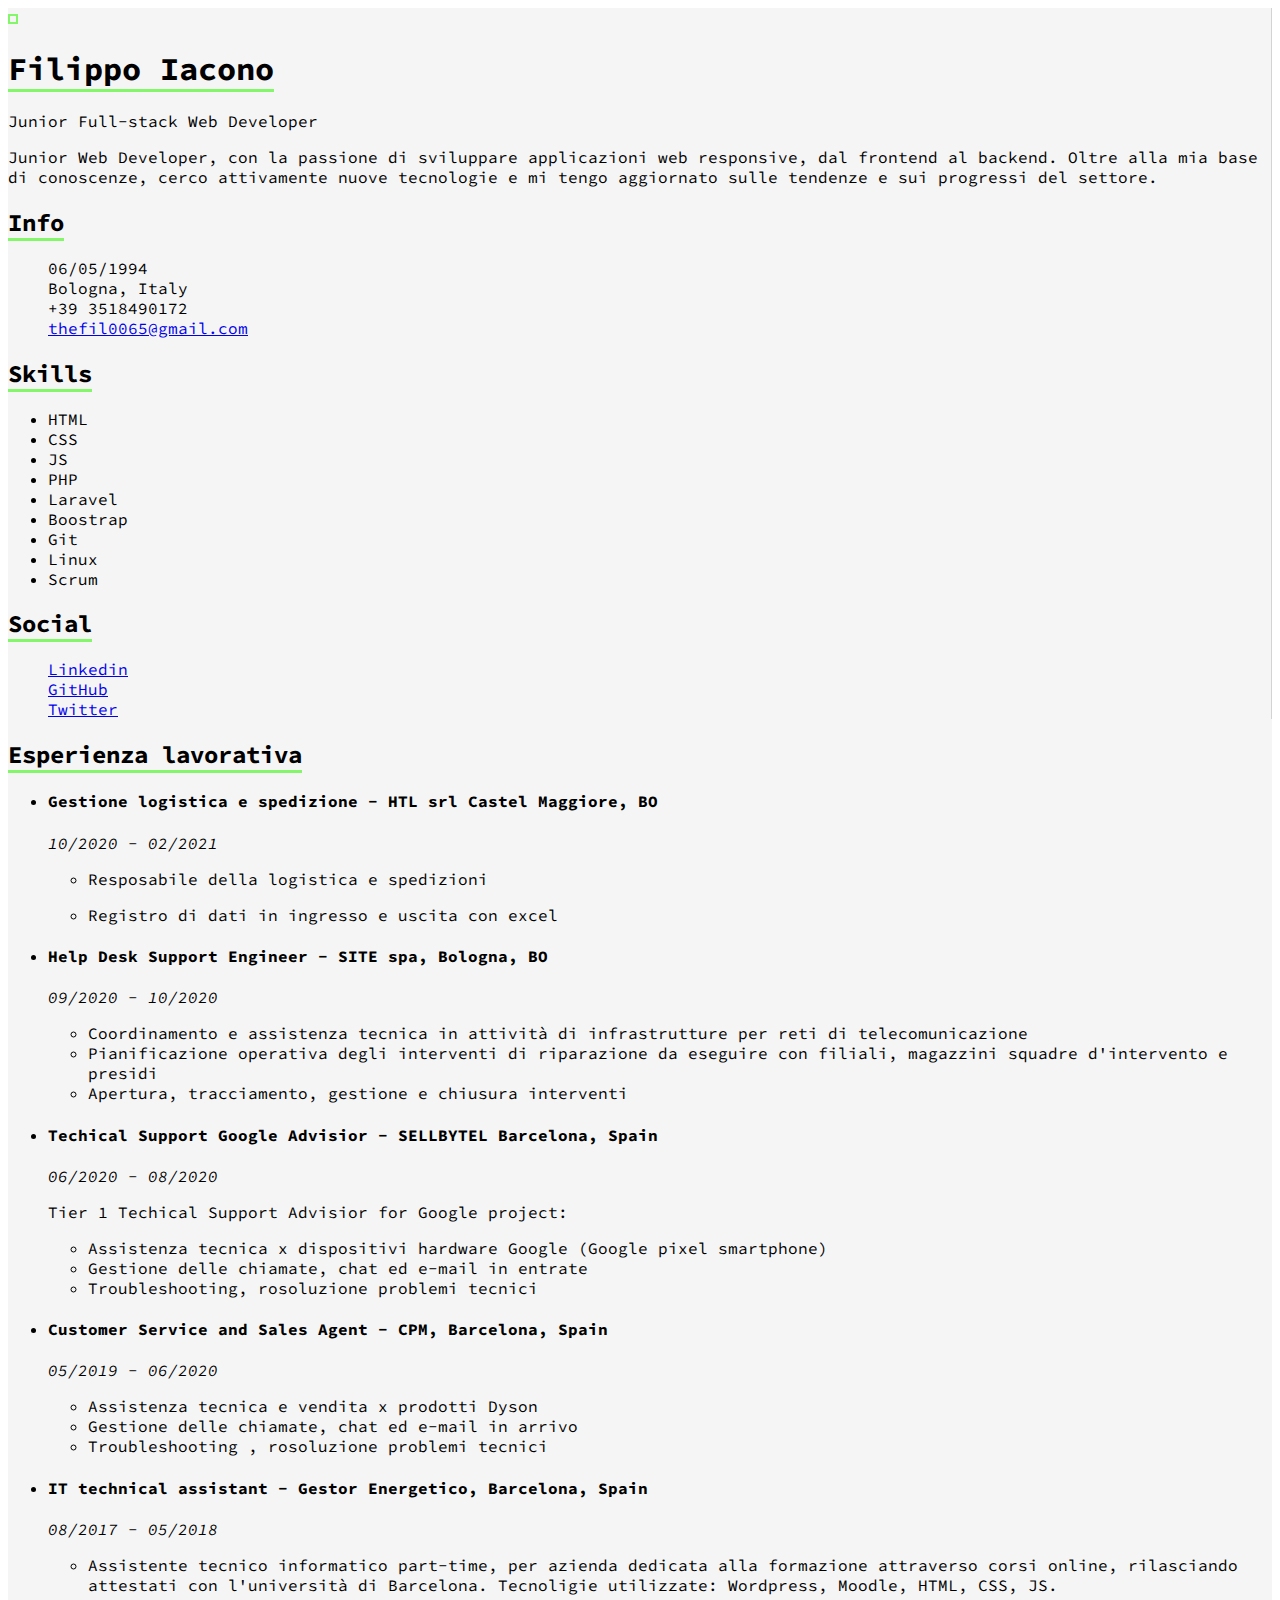
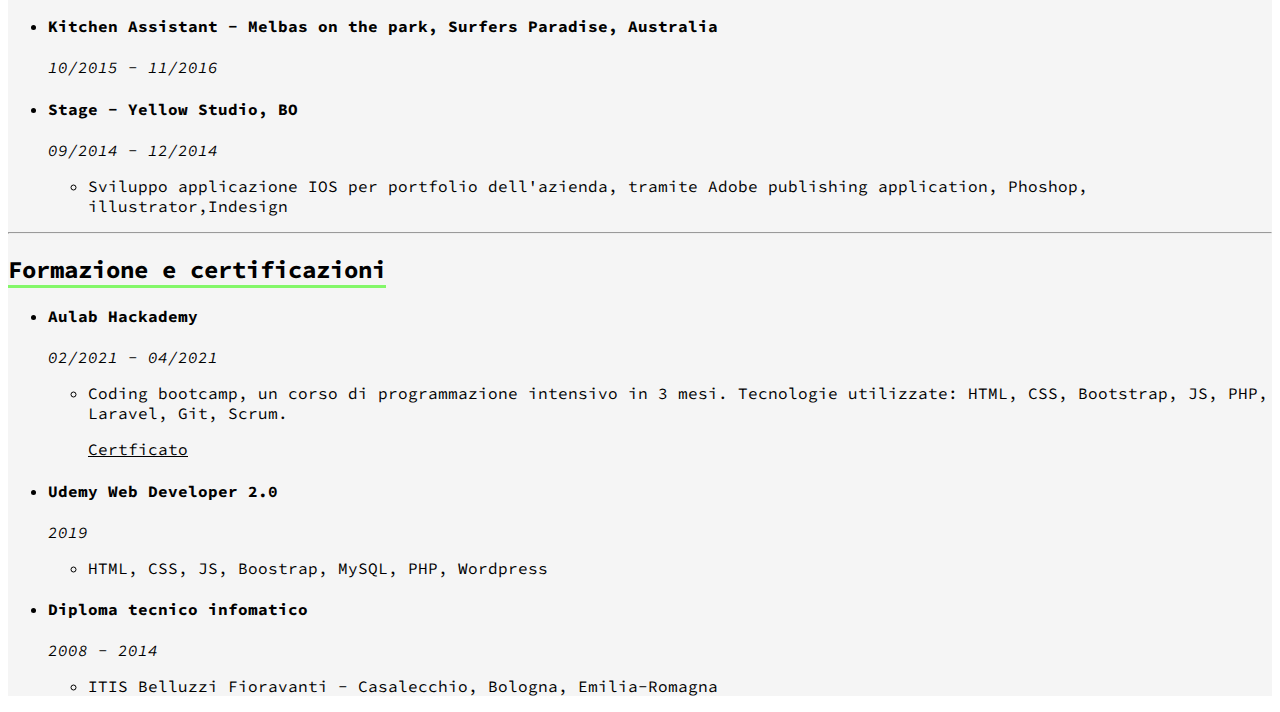
==== cv.html @ ab1365c4 "portfolio" ====
<!doctype html>
<html lang="en">
<head>
    <!-- Required meta tags -->
    <meta charset="utf-8">
    <meta name="viewport" content="width=device-width, initial-scale=1">
    
    <!-- Bootstrap CSS -->
    <link href="https://cdn.jsdelivr.net/npm/bootstrap@5.0.0-beta3/dist/css/bootstrap.min.css" rel="stylesheet" integrity="sha384-eOJMYsd53ii+scO/bJGFsiCZc+5NDVN2yr8+0RDqr0Ql0h+rP48ckxlpbzKgwra6" crossorigin="anonymous">
    
    <link rel="preconnect" href="https://fonts.gstatic.com">
    <link href="https://fonts.googleapis.com/css2?family=Source+Code+Pro:wght@400;500;600;700;900&display=swap" rel="stylesheet">
    
    
    <link rel="stylesheet" href="/cv-style.css">
    
    <title>Hello, world!</title>
</head>
<body>
    
    <div class="container-fluid container-md border p-3 bg-custom shadow">
        <div class="row">
            <!-- info -->
            <div class="col-12 col-md-4 border-custom p-3">
                <img src="https://picsum.photos/200" class="img-fluid d-block mx-auto border-circle-green rounded-circle shadow mb-5" alt="">
                <h1 class="mb-3"><span class="border-bottom-custom">Filippo Iacono</span></h1>
                <p class="lead">Junior Full-stack Web Developer</p>
                <p>Junior Web Developer, con la passione di sviluppare applicazioni web responsive, dal frontend al backend. Oltre alla mia base di conoscenze, cerco attivamente nuove tecnologie e mi tengo aggiornato sulle tendenze e sui progressi del settore.</p>
                <h2 class="mb-3"><span class="border-bottom-custom">Info</span></h2>
                <ul class="no-list ps-3">
                    <li><i class="fas fa-birthday-cake"></i> 06/05/1994</li>
                    <li><i class="fas fa-map-pin"></i> Bologna, Italy</li>
                    <li><i class="fas fa-mobile-alt"></i> +39 3518490172</li>
                    <li><a class="text-decoration-none text-dark" href="mailto:tua1@email.com,tua2@email.com"><i class="fas fa-at"></i> thefil0065@gmail.com</a></li>

                </ul>
                <h2 class="mb-3"><span class="border-bottom-custom">Skills</span></h2>
                <ul>
                    <li>HTML</li>
                    <li>CSS</li>
                    <li>JS</li>
                    <li>PHP</li>
                    <li>Laravel</li>
                    <li>Boostrap</li>
                    <li>Git</li>
                    <li>Linux</li>
                    <li>Scrum</li>
                </ul>
                <h2 class="mb-3"><span class="border-bottom-custom">Social</span></h2>
                <ul class="no-list ps-3">
                    <li><a class="text-decoration-none text-dark" href="https://it.linkedin.com/"><i class="fab fa-linkedin-in"></i> Linkedin</a></li>
                    <li><a class="text-decoration-none text-dark" href="https://github.com/"><i class="fab fa-github"></i> GitHub</a></li>
                    <li><a class="text-decoration-none text-dark" href="https://github.com/"><i class="fab fa-twitter"></i> Twitter</a></li>

                </ul>
            </div>
            <!-- esperienza lavorativa -->
            <div class="col-12 col-md-8 p-3">
                <h2 class="text-uppercase mb-3 fw-bold ms-2"><span class="border-bottom-custom mx-2">Esperienza lavorativa</span></h2>
                <ul>
                    <li>
                    </article>
                        <h4 class="d-inline" class="d-inline">Gestione logistica e spedizione - HTL srl Castel Maggiore, BO</h4>
                        <i >10/2020 - 02/2021</i>
                        <p></p>
                        <ul>
                            <li>
                                <p class="mb-0">Resposabile della logistica e spedizioni</p>
                            </li>
                            <li>
                                <p>Registro di dati in ingresso e uscita con excel </p>
                            </li>
                        </ul>
                    </article>
                    </li>
                    <li class="mb-3">
                        <article>
                            <h4 class="d-inline">Help Desk Support Engineer - SITE spa, Bologna, BO</h4>
                            <i>09/2020 - 10/2020</i>
                            <p></p>
                            <ul>
                                <li>
                                    Coordinamento e assistenza tecnica in attività di infrastrutture per reti di telecomunicazione
                                </li>
                                <li>
                                    Pianificazione operativa degli interventi di riparazione da eseguire con filiali, magazzini squadre d'intervento e presidi
                                </li>
                                <li>
                                    Apertura, tracciamento, gestione e chiusura interventi
                                </li>                      
                            </ul>
                        </article>
                    </li>
                    <li class="mb-3">
                        <article>
                            <h4 class="d-inline">Techical Support Google Advisior - SELLBYTEL Barcelona, Spain</h4>
                            <i>06/2020 - 08/2020</i>
                            <p class="mt-3">
                                Tier 1 Techical Support Advisior for Google project:
                            </p>
                            <ul>
                                <li>Assistenza tecnica x dispositivi hardware Google (Google pixel smartphone)</li>
                                <li>Gestione delle chiamate, chat ed e-mail in entrate </li>
                                <li>Troubleshooting, rosoluzione problemi tecnici </li>
                            </ul>
                        </article>
                    </li>
                    <li class="mb-3">
                        <article>
                            <h4 class="d-inline">Customer Service and Sales Agent - CPM, Barcelona, Spain</h4>
                            <i>05/2019 - 06/2020</i>
                            <p></p>
                            <ul>
                                <li>Assistenza tecnica e vendita x prodotti Dyson</li>
                                <li>Gestione delle chiamate, chat ed e-mail in arrivo </li>
                                <li>Troubleshooting , rosoluzione problemi tecnici </li>
                            </ul>
                        </article>   
                    </li>
                    <li class="mb-3">
                        <article>
                            <h4 class="d-inline">IT technical assistant - Gestor Energetico, Barcelona, Spain</h4>
                            <i>08/2017 - 05/2018</i>
                            <p></p>
                            <ul>
                                <li>Assistente tecnico informatico part-time, per azienda dedicata alla formazione attraverso corsi online, rilasciando attestati con l'università di Barcelona. Tecnoligie utilizzate: Wordpress, Moodle, HTML, CSS, JS.
                                   </li>
                            </ul>
                        </article>
                    </li>
                    <li class="mb-3">
                        <article>
                            <h4 class="d-inline">Kitchen Assistant - Melbas on the park, Surfers Paradise, Australia</h4>
                            <i>10/2015 - 11/2016</i>
                        </article>
                    </li>
                    <li class="mb-3">
                        <article>
                            <h4 class="d-inline"> Stage - Yellow Studio, BO</h4>
                            <i>09/2014 - 12/2014</i>
                            <p class=""></p>
                            <ul>
                                <li> Sviluppo applicazione IOS per portfolio dell'azienda, tramite Adobe publishing application, Phoshop, illustrator,Indesign</li>
                            </ul>
                            </article>
                    </li>
                </ul>
                    <hr>
                    <!-- formazione certificazione -->
                    <h2 class="text-uppercase mb-3 fw-bold ms-2"><span class="border-bottom-custom px-2">Formazione e certificazioni</span></h2>
                    <ul>
                        <li>
                            <article>
                                <h4 class="d-inline">Aulab Hackademy</h4>
                                <i>02/2021 - 04/2021</i>
                                <p></p>
                                <ul>
                                    <li>
                                        <p class="mt-3 d-inline">
                                            Coding bootcamp, un corso di programmazione intensivo in 3 mesi. Tecnologie utilizzate:  HTML, CSS, Bootstrap, JS, PHP, Laravel, Git, Scrum.
                                        </p>
                                        <a class="custom-link" href="./AulabHackademy.pdf">Certficato</a>        
                                    </li>
                                </ul>
                            </article>
                        </li>
                        <li class="mt-3">
                            <article>
                                <h4 class="d-inline">Udemy Web Developer 2.0</h4>
                                <i>2019</i>
                                <ul>
                                    <li>
                                        <p class="mt-3">HTML, CSS, JS, Boostrap, MySQL, PHP, Wordpress</p>
                                    </li>
                                </ul>
                            </article>
                        </li>
                        <li>
                            <article>
                                <h4 class="d-inline">Diploma tecnico infomatico</h4>
                                <i>2008 - 2014</i>
                                <ul>
                                    <li>
                                        <p class="mt-3">
                                            ITIS Belluzzi Fioravanti - Casalecchio, Bologna, Emilia-Romagna
                                        </p>        
                                    </li>
                                </ul>
                            </article>
                        </li>
                    </ul>
            </div>
        </div>
    </div>
    
    <script src="https://cdn.jsdelivr.net/npm/bootstrap@5.0.0-beta3/dist/js/bootstrap.bundle.min.js" integrity="sha384-JEW9xMcG8R+pH31jmWH6WWP0WintQrMb4s7ZOdauHnUtxwoG2vI5DkLtS3qm9Ekf" crossorigin="anonymous"></script>
    <script src="https://kit.fontawesome.com/7d44727eee.js" crossorigin="anonymous"></script>

                
<body>
</html>
---- cv-style.css ----
* {
    font-family: 'Source Code Pro', monospace;

}

.bg-custom {
    background-color: whitesmoke;
}

.border-custom {
    border-right: 1px solid lightgray;
}

@media screen and (max-width: 764px) {
    .border-custom {
        border: 0;
    }
}

.custom-header {
    background-color: rgb(131, 247, 105);
}
.custom-header-2 {
    color: rgb(131, 247, 105);
}
.border-bottom-custom {
    border-bottom: 3px solid #83f769;
}
 
.border-circle-green {
    border: 2px solid rgb(131, 247, 105);
    padding: 3px;
}

.no-list {
      list-style: none;
}

.custom-link {
    color: black;
}

.custom-link:hover {
    color: rgb(131, 247, 105);
}
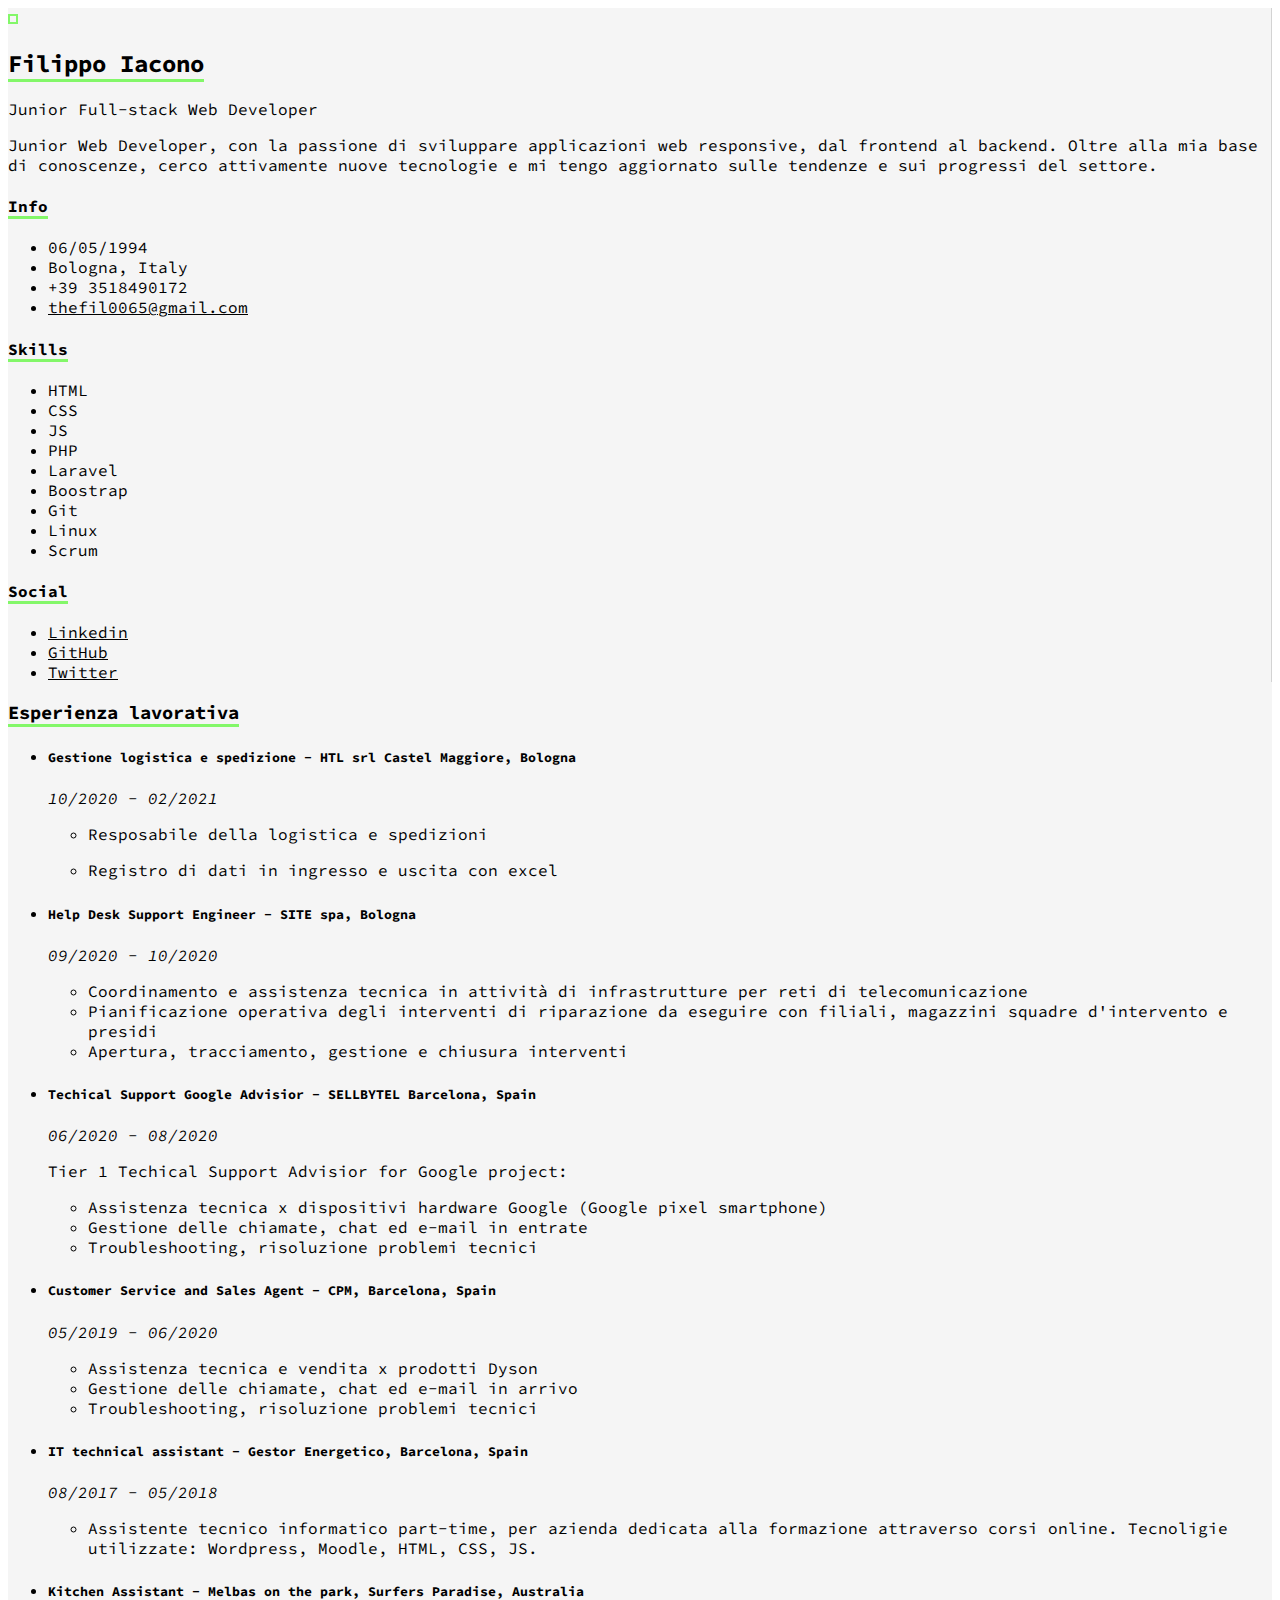
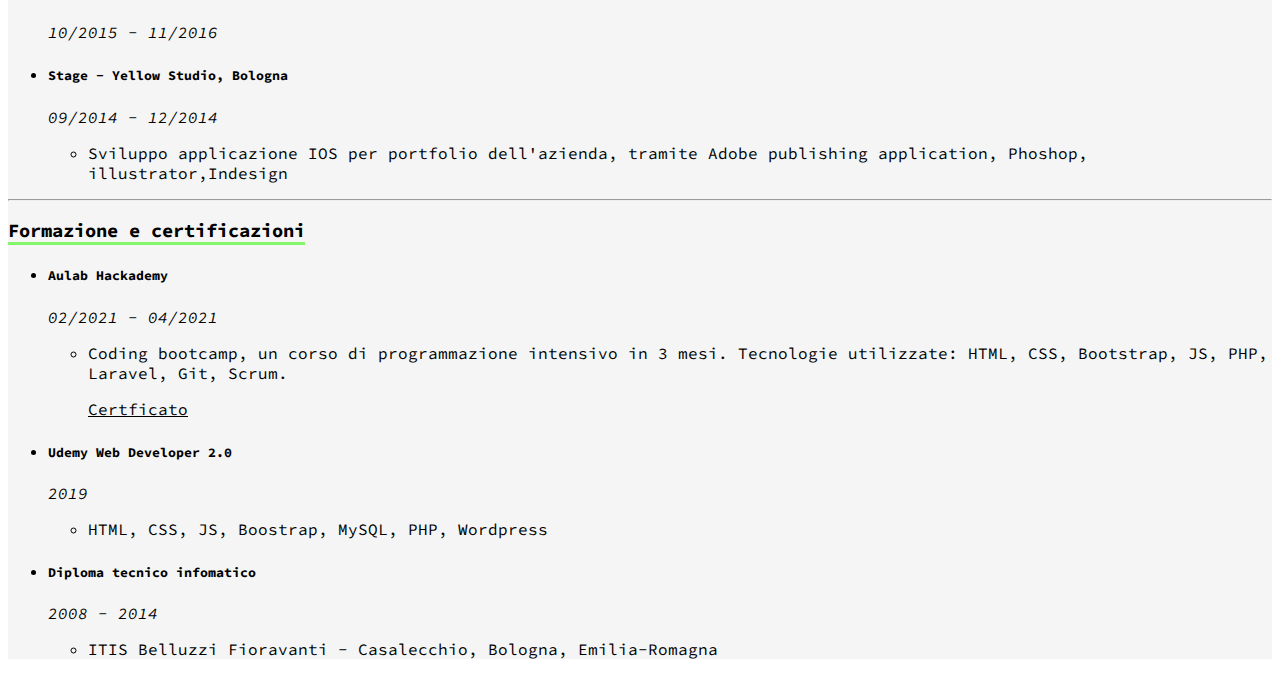
==== commit 012157c2: "fix" ====
--- a/cv.html
+++ b/cv.html
@@ -18,23 +18,23 @@
 </head>
 <body>
     
-    <div class="container-fluid container-md border p-3 bg-custom shadow">
-        <div class="row">
+    <div class="container-fluid container-md border p-4 bg-custom shadow">
+        <div class="row justify-content-center">
             <!-- info -->
-            <div class="col-12 col-md-4 border-custom p-3">
-                <img src="https://picsum.photos/200" class="img-fluid d-block mx-auto border-circle-green rounded-circle shadow mb-5" alt="">
-                <h1 class="mb-3"><span class="border-bottom-custom">Filippo Iacono</span></h1>
+            <div class="col-12 col-md-4 border-custom">
+                <img src="https://picsum.photos/200" class="img-fluid d-block mx-auto border-circle-green rounded-circle shadow my-4" alt="">
+                <h2 class="mb-3"><span class="border-bottom-custom">Filippo Iacono</span></h2>
                 <p class="lead">Junior Full-stack Web Developer</p>
                 <p>Junior Web Developer, con la passione di sviluppare applicazioni web responsive, dal frontend al backend. Oltre alla mia base di conoscenze, cerco attivamente nuove tecnologie e mi tengo aggiornato sulle tendenze e sui progressi del settore.</p>
-                <h2 class="mb-3"><span class="border-bottom-custom">Info</span></h2>
-                <ul class="no-list ps-3">
+                <h4 class="mb-3"><span class="border-bottom-custom">Info</span></h4>
+                <ul class="list-custom ps-3">
                     <li><i class="fas fa-birthday-cake"></i> 06/05/1994</li>
                     <li><i class="fas fa-map-pin"></i> Bologna, Italy</li>
                     <li><i class="fas fa-mobile-alt"></i> +39 3518490172</li>
-                    <li><a class="text-decoration-none text-dark" href="mailto:tua1@email.com,tua2@email.com"><i class="fas fa-at"></i> thefil0065@gmail.com</a></li>
-
-                </ul>
-                <h2 class="mb-3"><span class="border-bottom-custom">Skills</span></h2>
+                    <li><a class="text-decoration-none custom-link" href="mailto:tua1@email.com,tua2@email.com"><i class="fas fa-at"></i> thefil0065@gmail.com</a></li>
+
+                </ul>
+                <h4 class="mb-3"><span class="border-bottom-custom">Skills</span></h4>
                 <ul>
                     <li>HTML</li>
                     <li>CSS</li>
@@ -46,21 +46,21 @@
                     <li>Linux</li>
                     <li>Scrum</li>
                 </ul>
-                <h2 class="mb-3"><span class="border-bottom-custom">Social</span></h2>
-                <ul class="no-list ps-3">
-                    <li><a class="text-decoration-none text-dark" href="https://it.linkedin.com/"><i class="fab fa-linkedin-in"></i> Linkedin</a></li>
-                    <li><a class="text-decoration-none text-dark" href="https://github.com/"><i class="fab fa-github"></i> GitHub</a></li>
-                    <li><a class="text-decoration-none text-dark" href="https://github.com/"><i class="fab fa-twitter"></i> Twitter</a></li>
+                <h4 class="mb-3"><span class="border-bottom-custom">Social</span></h4>
+                <ul class="ps-3 list-custom">
+                    <li><a class="text-decoration-none custom-link" href="https://it.linkedin.com/"><i class="fab fa-linkedin-in"></i> Linkedin</a></li>
+                    <li><a class="text-decoration-none custom-link" href="https://github.com/"><i class="fab fa-github"></i> GitHub</a></li>
+                    <li><a class="text-decoration-none custom-link" href="https://github.com/"><i class="fab fa-twitter"></i> Twitter</a></li>
 
                 </ul>
             </div>
             <!-- esperienza lavorativa -->
-            <div class="col-12 col-md-8 p-3">
-                <h2 class="text-uppercase mb-3 fw-bold ms-2"><span class="border-bottom-custom mx-2">Esperienza lavorativa</span></h2>
-                <ul>
+            <div class="col-12 col-md-8 p-md-4">
+                <h3 class="text-uppercase mb-4 fw-bold"><span class="border-bottom-custom mx-md-2">Esperienza lavorativa</span></h3>
+                <ul class="list-custom p-0">
                     <li>
                     </article>
-                        <h4 class="d-inline" class="d-inline">Gestione logistica e spedizione - HTL srl Castel Maggiore, BO</h4>
+                        <h5 class="d-inline fw-bold">Gestione logistica e spedizione - HTL srl Castel Maggiore, Bologna</h5>
                         <i >10/2020 - 02/2021</i>
                         <p></p>
                         <ul>
@@ -75,7 +75,7 @@
                     </li>
                     <li class="mb-3">
                         <article>
-                            <h4 class="d-inline">Help Desk Support Engineer - SITE spa, Bologna, BO</h4>
+                            <h5 class="d-inline fw-bold">Help Desk Support Engineer - SITE spa, Bologna</h5>
                             <i>09/2020 - 10/2020</i>
                             <p></p>
                             <ul>
@@ -93,50 +93,52 @@
                     </li>
                     <li class="mb-3">
                         <article>
-                            <h4 class="d-inline">Techical Support Google Advisior - SELLBYTEL Barcelona, Spain</h4>
+                            <h5 class="d-inline fw-bold">Techical Support Google Advisior - SELLBYTEL Barcelona, Spain</h5>
                             <i>06/2020 - 08/2020</i>
                             <p class="mt-3">
                                 Tier 1 Techical Support Advisior for Google project:
                             </p>
                             <ul>
                                 <li>Assistenza tecnica x dispositivi hardware Google (Google pixel smartphone)</li>
-                                <li>Gestione delle chiamate, chat ed e-mail in entrate </li>
-                                <li>Troubleshooting, rosoluzione problemi tecnici </li>
-                            </ul>
-                        </article>
-                    </li>
-                    <li class="mb-3">
-                        <article>
-                            <h4 class="d-inline">Customer Service and Sales Agent - CPM, Barcelona, Spain</h4>
+                                <li>Gestione delle chiamate, chat ed e-mail in entrate</li>
+                                <li>Troubleshooting, risoluzione problemi tecnici</li>
+                            </ul>
+                        </article>
+                    </li>
+                    <li class="mb-3">
+                        <article>
+                            <h5 class="d-inline fw-bold">Customer Service and Sales Agent - CPM, Barcelona, Spain</h5>
                             <i>05/2019 - 06/2020</i>
                             <p></p>
                             <ul>
                                 <li>Assistenza tecnica e vendita x prodotti Dyson</li>
-                                <li>Gestione delle chiamate, chat ed e-mail in arrivo </li>
-                                <li>Troubleshooting , rosoluzione problemi tecnici </li>
+                                <li>Gestione delle chiamate, chat ed e-mail in arrivo</li>
+                                <li>Troubleshooting, risoluzione problemi tecnici </li>
                             </ul>
                         </article>   
                     </li>
                     <li class="mb-3">
                         <article>
-                            <h4 class="d-inline">IT technical assistant - Gestor Energetico, Barcelona, Spain</h4>
+                            <h5 class="d-inline fw-bold">IT technical assistant - Gestor Energetico, Barcelona, Spain</h5>
                             <i>08/2017 - 05/2018</i>
                             <p></p>
                             <ul>
-                                <li>Assistente tecnico informatico part-time, per azienda dedicata alla formazione attraverso corsi online, rilasciando attestati con l'università di Barcelona. Tecnoligie utilizzate: Wordpress, Moodle, HTML, CSS, JS.
-                                   </li>
-                            </ul>
-                        </article>
-                    </li>
-                    <li class="mb-3">
-                        <article>
-                            <h4 class="d-inline">Kitchen Assistant - Melbas on the park, Surfers Paradise, Australia</h4>
+                                <li>Assistente tecnico informatico part-time, per azienda dedicata alla formazione attraverso corsi online. Tecnoligie utilizzate: Wordpress, Moodle, HTML, CSS, JS.
+                                </li>
+
+                            </ul>
+                        </article>
+                    </li>
+                    <li class="mb-3">
+                        <article>
+                            <h5 class="d-inline fw-bold">Kitchen Assistant - Melbas on the park, Surfers Paradise, Australia</h5>
                             <i>10/2015 - 11/2016</i>
                         </article>
                     </li>
-                    <li class="mb-3">
-                        <article>
-                            <h4 class="d-inline"> Stage - Yellow Studio, BO</h4>
+
+                    <li class="mb-3">
+                        <article>
+                            <h5 class="d-inline fw-bold"> Stage - Yellow Studio, Bologna</h5>
                             <i>09/2014 - 12/2014</i>
                             <p class=""></p>
                             <ul>
@@ -145,13 +147,13 @@
                             </article>
                     </li>
                 </ul>
-                    <hr>
+                <hr>
                     <!-- formazione certificazione -->
-                    <h2 class="text-uppercase mb-3 fw-bold ms-2"><span class="border-bottom-custom px-2">Formazione e certificazioni</span></h2>
-                    <ul>
+                    <h3 class="text-uppercase my-4 fw-bold"><span class="border-bottom-custom mx-md-2">Formazione e certificazioni</span></h3>
+                    <ul class="list-custom p-0">
                         <li>
                             <article>
-                                <h4 class="d-inline">Aulab Hackademy</h4>
+                                <h5 class="d-inline fw-bold">Aulab Hackademy</h5>
                                 <i>02/2021 - 04/2021</i>
                                 <p></p>
                                 <ul>
@@ -164,9 +166,9 @@
                                 </ul>
                             </article>
                         </li>
-                        <li class="mt-3">
+                            <li class="mt-3">
                             <article>
-                                <h4 class="d-inline">Udemy Web Developer 2.0</h4>
+                                <h5 class="d-inline fw-bold">Udemy Web Developer 2.0</h5>
                                 <i>2019</i>
                                 <ul>
                                     <li>
@@ -175,9 +177,9 @@
                                 </ul>
                             </article>
                         </li>
-                        <li>
+                            <li>
                             <article>
-                                <h4 class="d-inline">Diploma tecnico infomatico</h4>
+                                <h5 class="d-inline fw-bold">Diploma tecnico infomatico</h5>
                                 <i>2008 - 2014</i>
                                 <ul>
                                     <li>
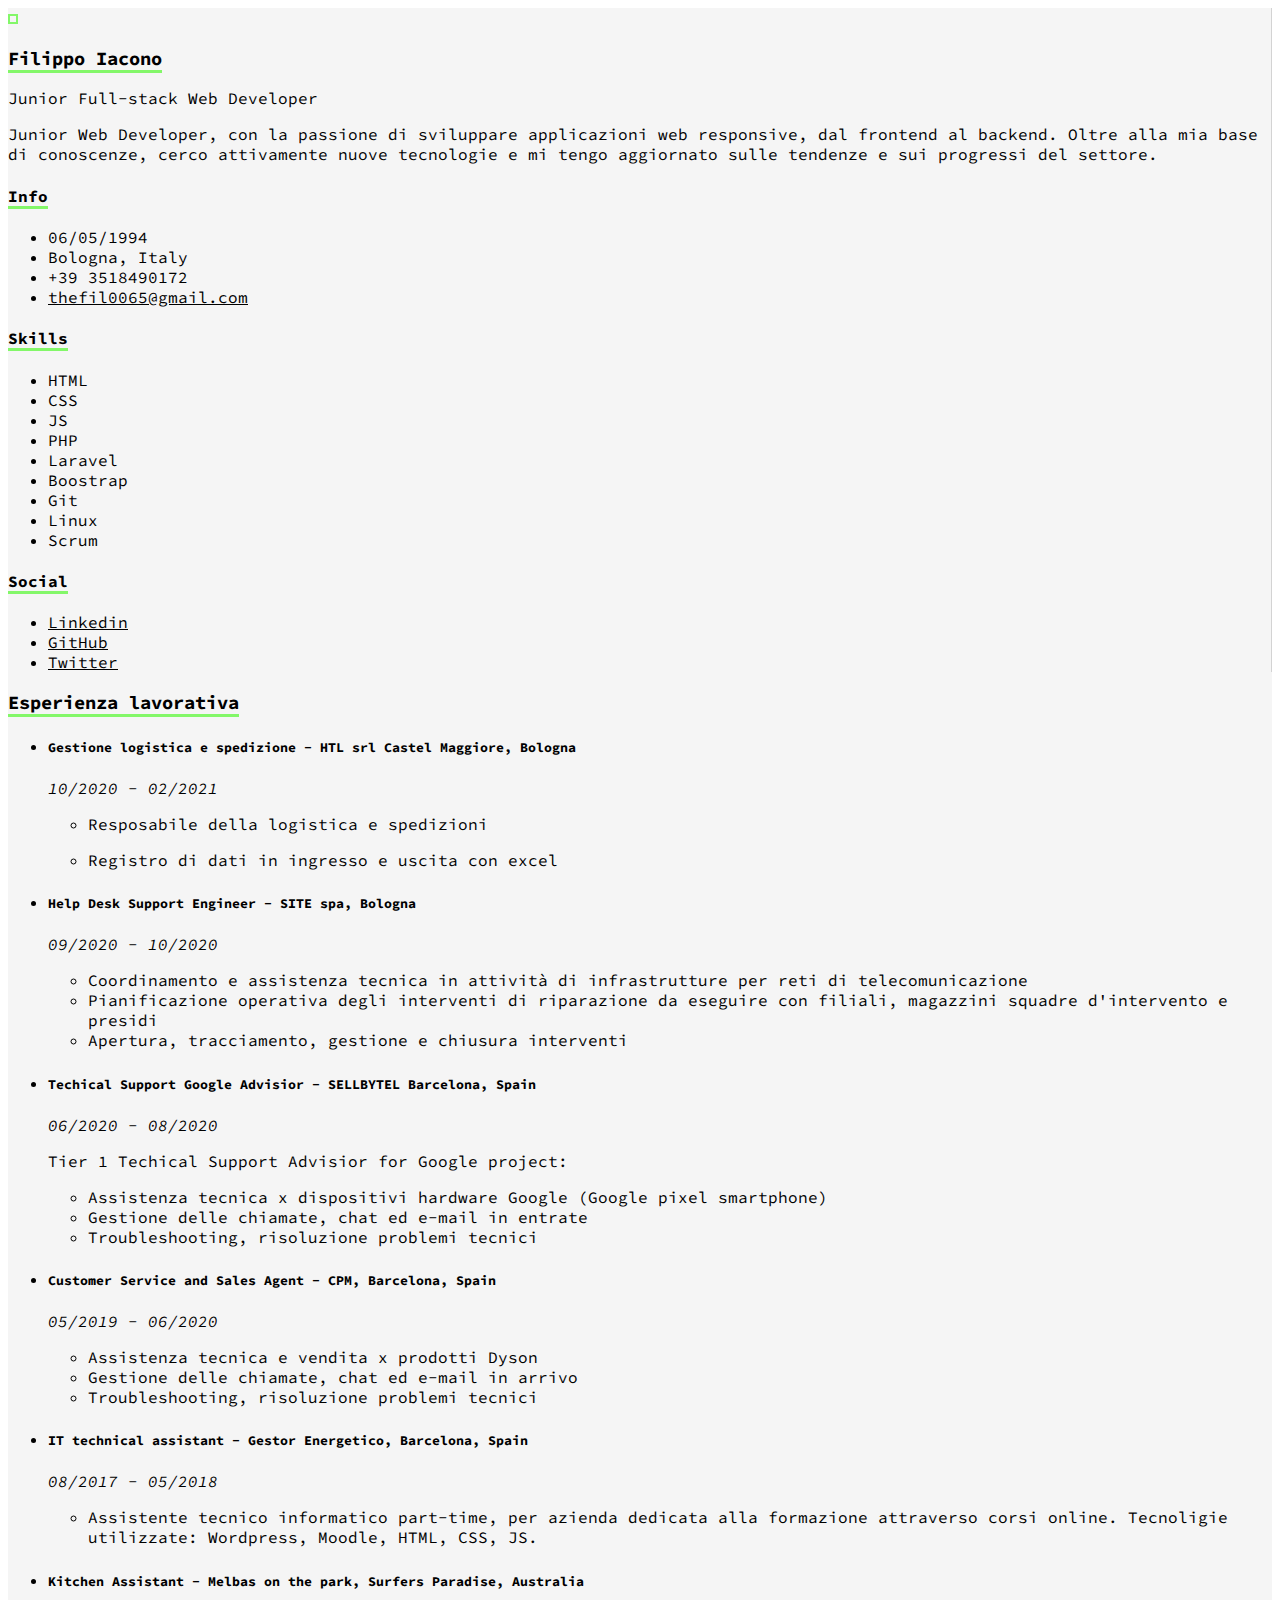
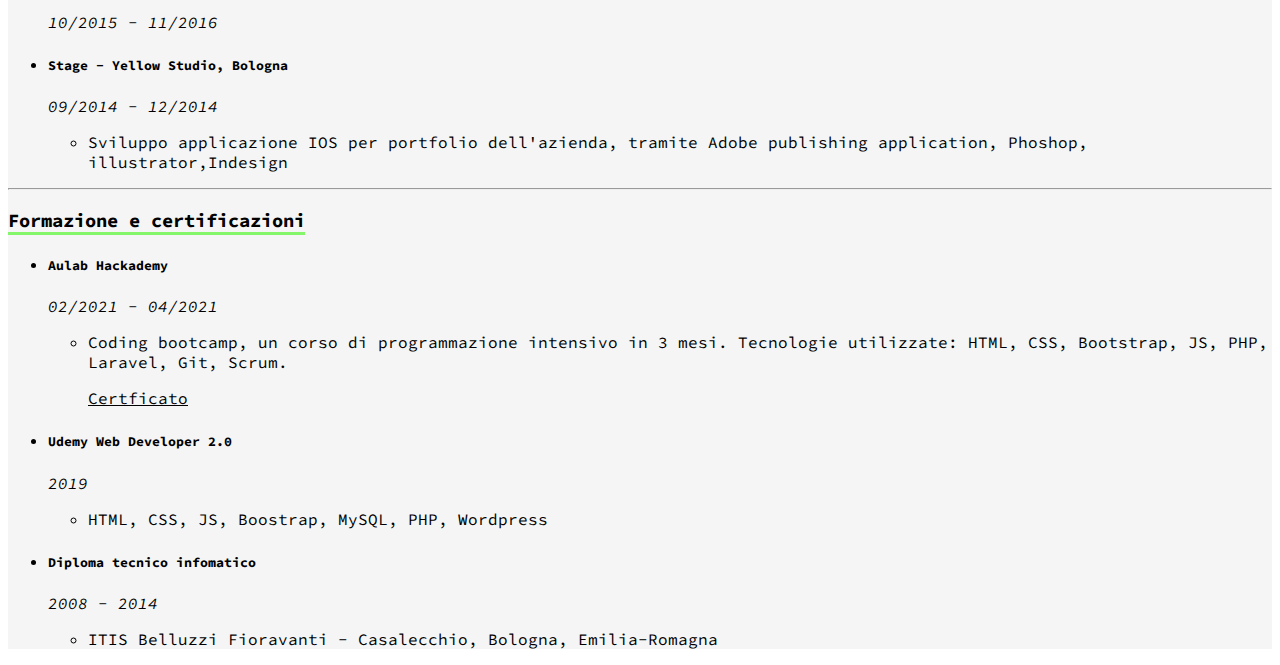
==== commit 7183c571: "fix" ====
--- a/cv.html
+++ b/cv.html
@@ -23,7 +23,7 @@
             <!-- info -->
             <div class="col-12 col-md-4 border-custom">
                 <img src="https://picsum.photos/200" class="img-fluid d-block mx-auto border-circle-green rounded-circle shadow my-4" alt="">
-                <h2 class="mb-3"><span class="border-bottom-custom">Filippo Iacono</span></h2>
+                <h3 class="mb-3"><span class="border-bottom-custom">Filippo Iacono</span></h3>
                 <p class="lead">Junior Full-stack Web Developer</p>
                 <p>Junior Web Developer, con la passione di sviluppare applicazioni web responsive, dal frontend al backend. Oltre alla mia base di conoscenze, cerco attivamente nuove tecnologie e mi tengo aggiornato sulle tendenze e sui progressi del settore.</p>
                 <h4 class="mb-3"><span class="border-bottom-custom">Info</span></h4>
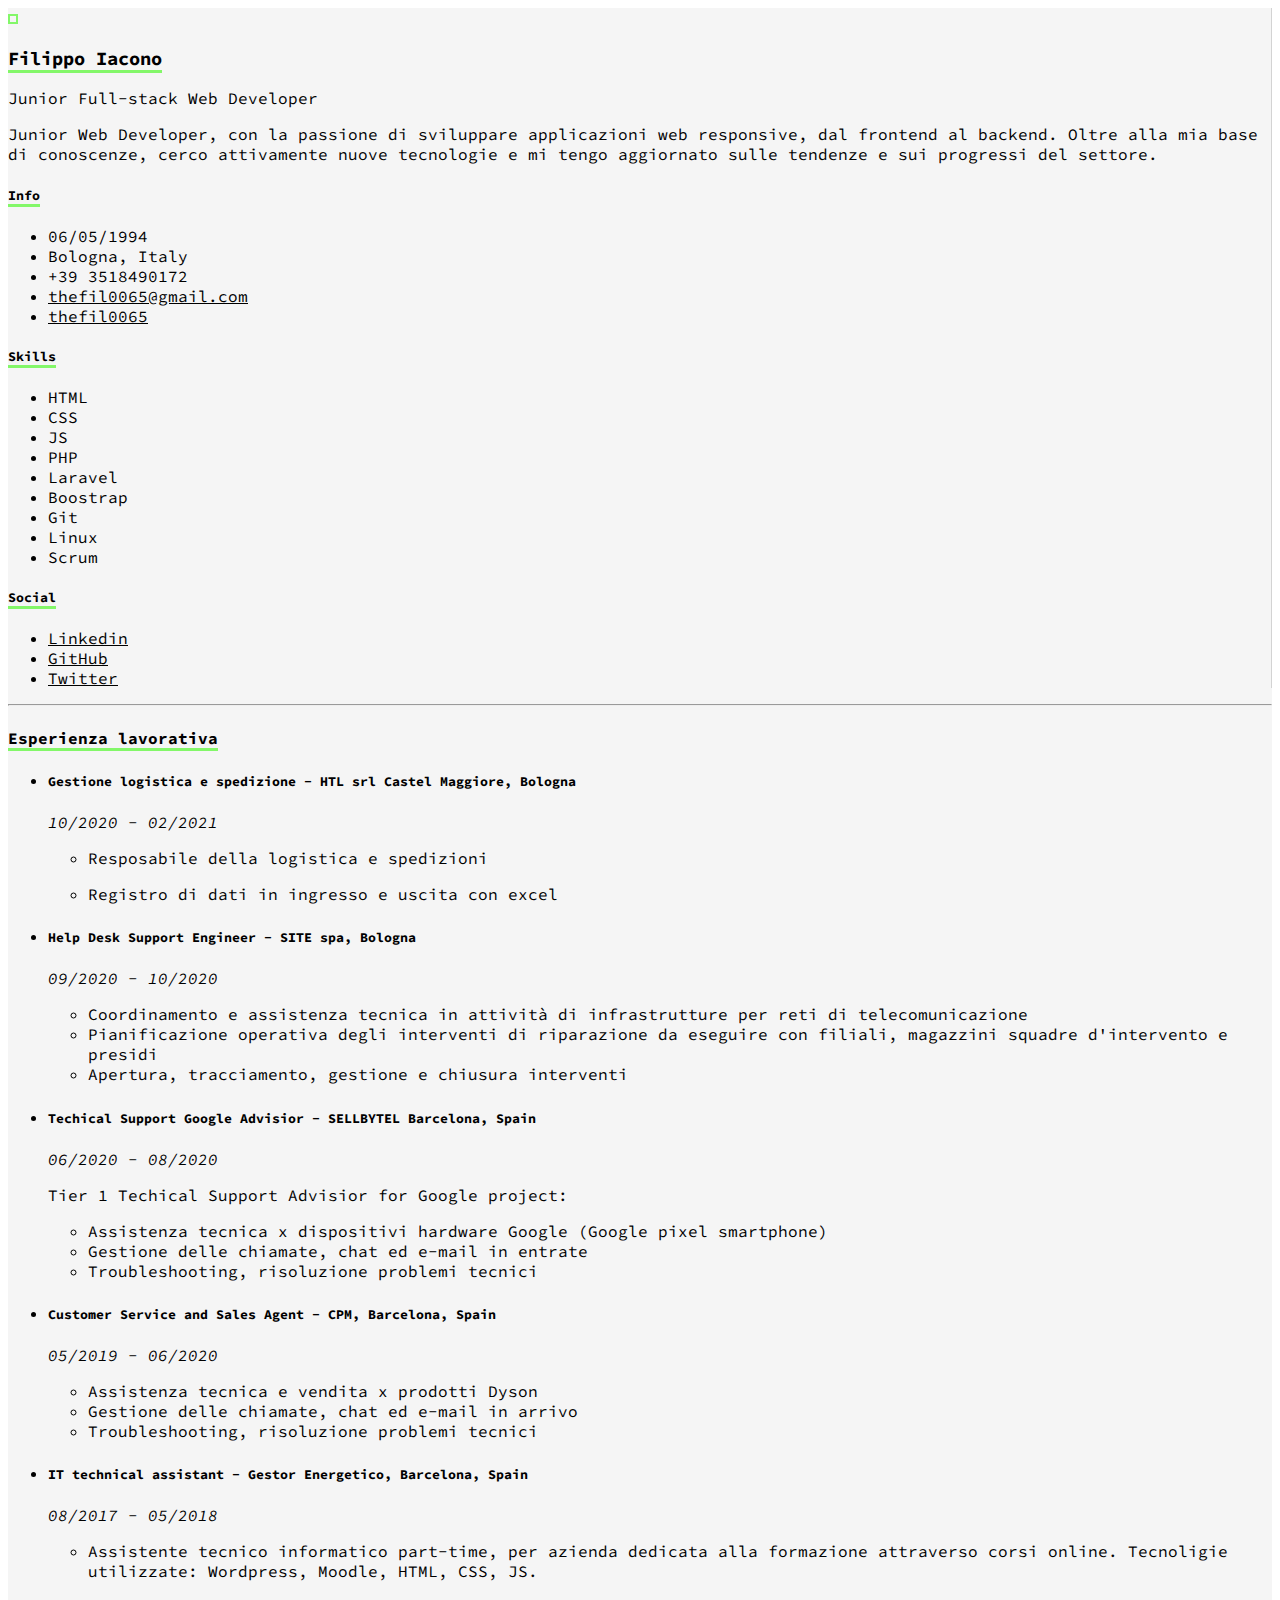
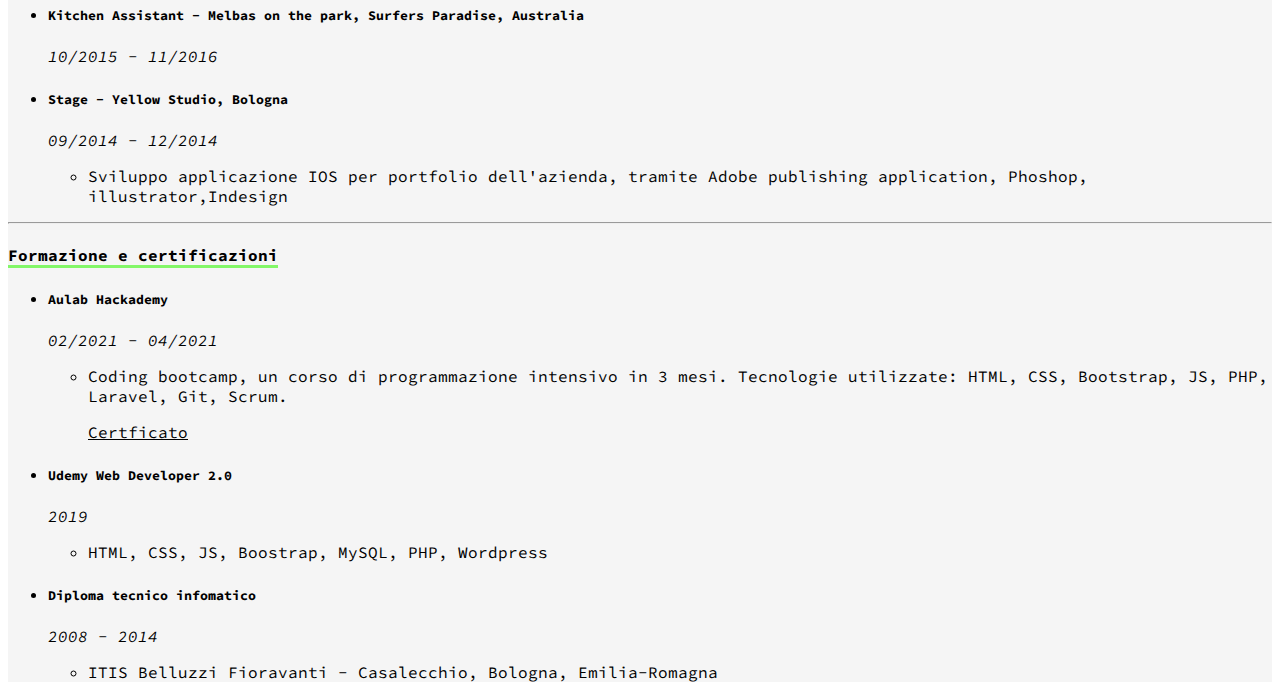
==== commit 2359095b: "fix" ====
--- a/cv.html
+++ b/cv.html
@@ -18,7 +18,7 @@
 </head>
 <body>
     
-    <div class="container-fluid container-md border p-4 bg-custom shadow">
+    <div class="container-fluid container-md border p-3 bg-custom shadow">
         <div class="row justify-content-center">
             <!-- info -->
             <div class="col-12 col-md-4 border-custom">
@@ -26,15 +26,17 @@
                 <h3 class="mb-3"><span class="border-bottom-custom">Filippo Iacono</span></h3>
                 <p class="lead">Junior Full-stack Web Developer</p>
                 <p>Junior Web Developer, con la passione di sviluppare applicazioni web responsive, dal frontend al backend. Oltre alla mia base di conoscenze, cerco attivamente nuove tecnologie e mi tengo aggiornato sulle tendenze e sui progressi del settore.</p>
-                <h4 class="mb-3"><span class="border-bottom-custom">Info</span></h4>
+                <h5 class="mb-3"><span class="border-bottom-custom">Info</span></h5>
                 <ul class="list-custom ps-3">
                     <li><i class="fas fa-birthday-cake"></i> 06/05/1994</li>
                     <li><i class="fas fa-map-pin"></i> Bologna, Italy</li>
                     <li><i class="fas fa-mobile-alt"></i> +39 3518490172</li>
                     <li><a class="text-decoration-none custom-link" href="mailto:tua1@email.com,tua2@email.com"><i class="fas fa-at"></i> thefil0065@gmail.com</a></li>
-
-                </ul>
-                <h4 class="mb-3"><span class="border-bottom-custom">Skills</span></h4>
+                    <li><a class="text-decoration-none custom-link" href="https://thefil0065.github.io/"><i class="fas fa-globe"></i> thefil0065</a></li>
+
+
+                </ul>
+                <h5 class="mb-3"><span class="border-bottom-custom">Skills</span></h5>
                 <ul>
                     <li>HTML</li>
                     <li>CSS</li>
@@ -46,17 +48,17 @@
                     <li>Linux</li>
                     <li>Scrum</li>
                 </ul>
-                <h4 class="mb-3"><span class="border-bottom-custom">Social</span></h4>
+                <h5 class="mb-3"><span class="border-bottom-custom">Social</span></h5>
                 <ul class="ps-3 list-custom">
                     <li><a class="text-decoration-none custom-link" href="https://it.linkedin.com/"><i class="fab fa-linkedin-in"></i> Linkedin</a></li>
                     <li><a class="text-decoration-none custom-link" href="https://github.com/"><i class="fab fa-github"></i> GitHub</a></li>
                     <li><a class="text-decoration-none custom-link" href="https://github.com/"><i class="fab fa-twitter"></i> Twitter</a></li>
-
                 </ul>
             </div>
+            <hr class="m-0 d-md-none">
             <!-- esperienza lavorativa -->
-            <div class="col-12 col-md-8 p-md-4">
-                <h3 class="text-uppercase mb-4 fw-bold"><span class="border-bottom-custom mx-md-2">Esperienza lavorativa</span></h3>
+            <div class="col-12 col-md-8 p-3">
+                <h4 class="text-uppercase mb-4 fw-bold"><span class="border-bottom-custom">Esperienza lavorativa</span></h4>
                 <ul class="list-custom p-0">
                     <li>
                     </article>
@@ -149,7 +151,7 @@
                 </ul>
                 <hr>
                     <!-- formazione certificazione -->
-                    <h3 class="text-uppercase my-4 fw-bold"><span class="border-bottom-custom mx-md-2">Formazione e certificazioni</span></h3>
+                    <h4 class="text-uppercase my-4 fw-bold"><span class="border-bottom-custom">Formazione e certificazioni</span></h4>
                     <ul class="list-custom p-0">
                         <li>
                             <article>
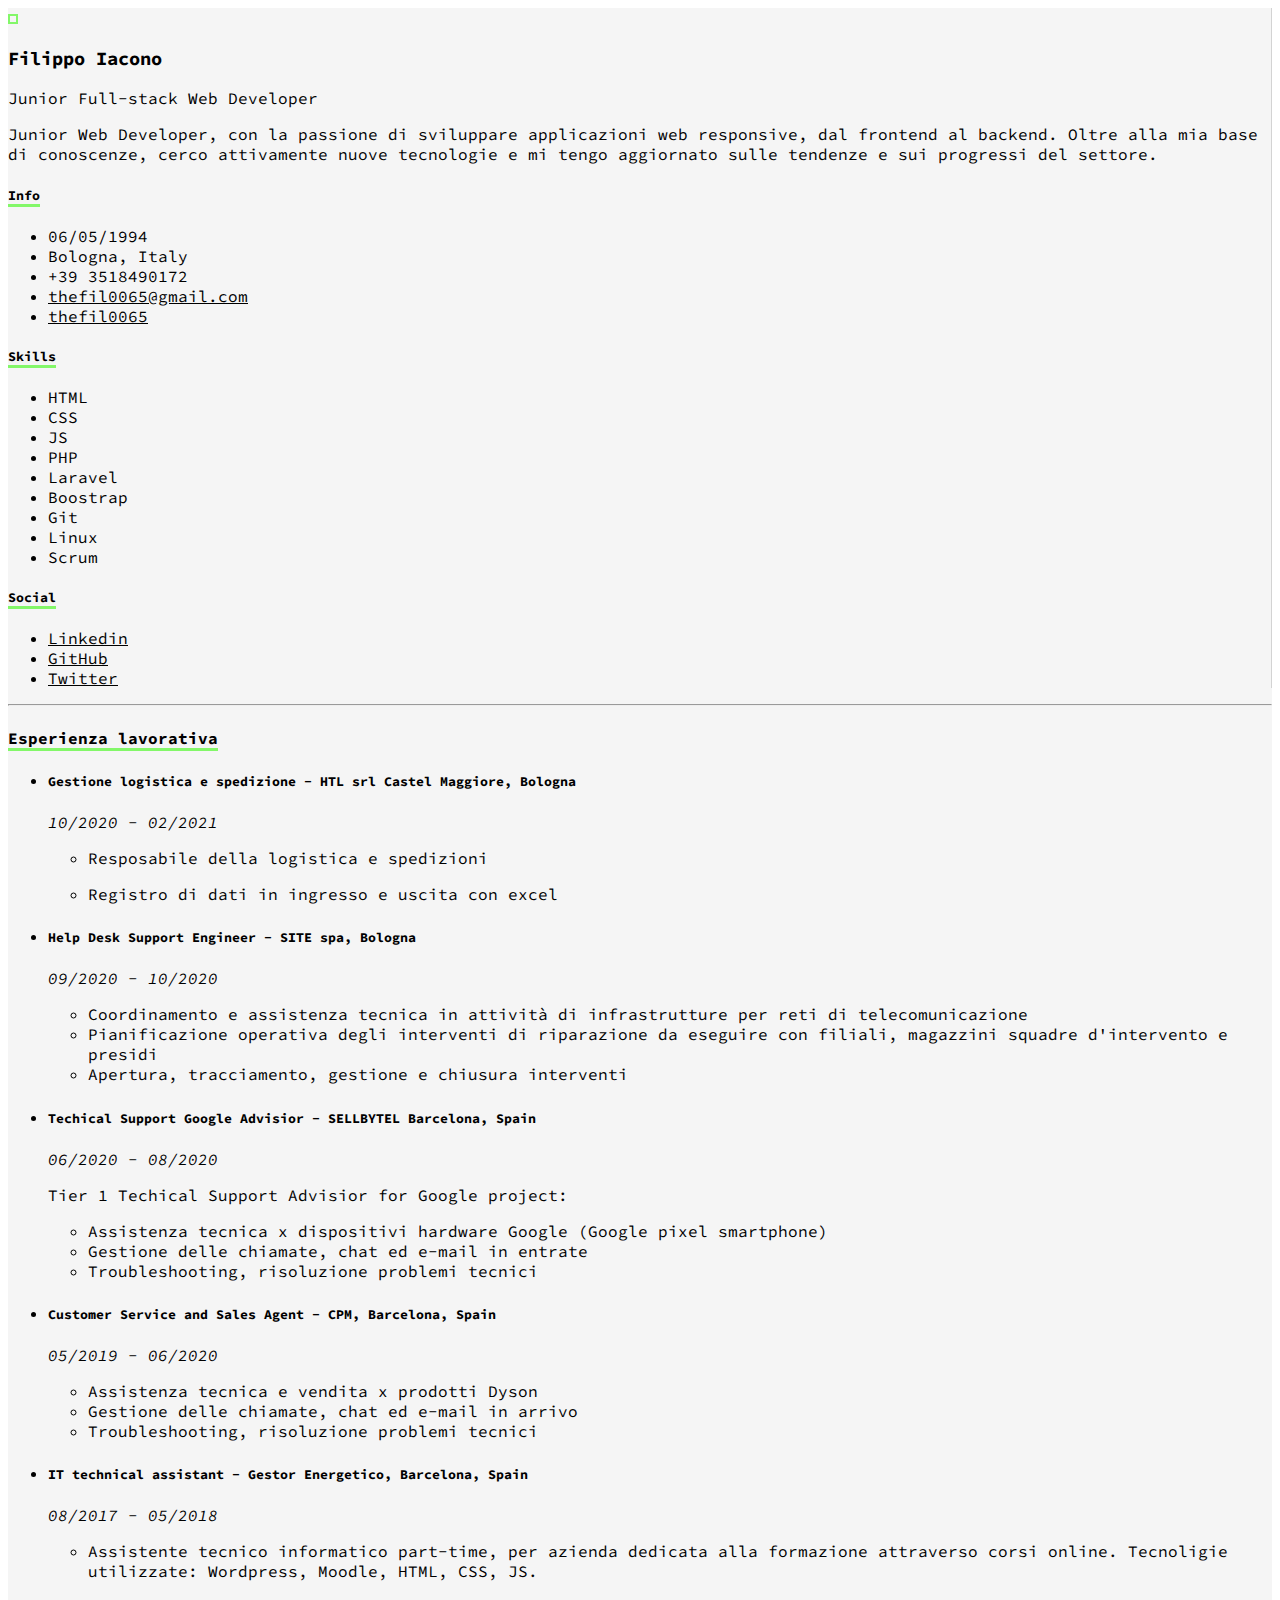
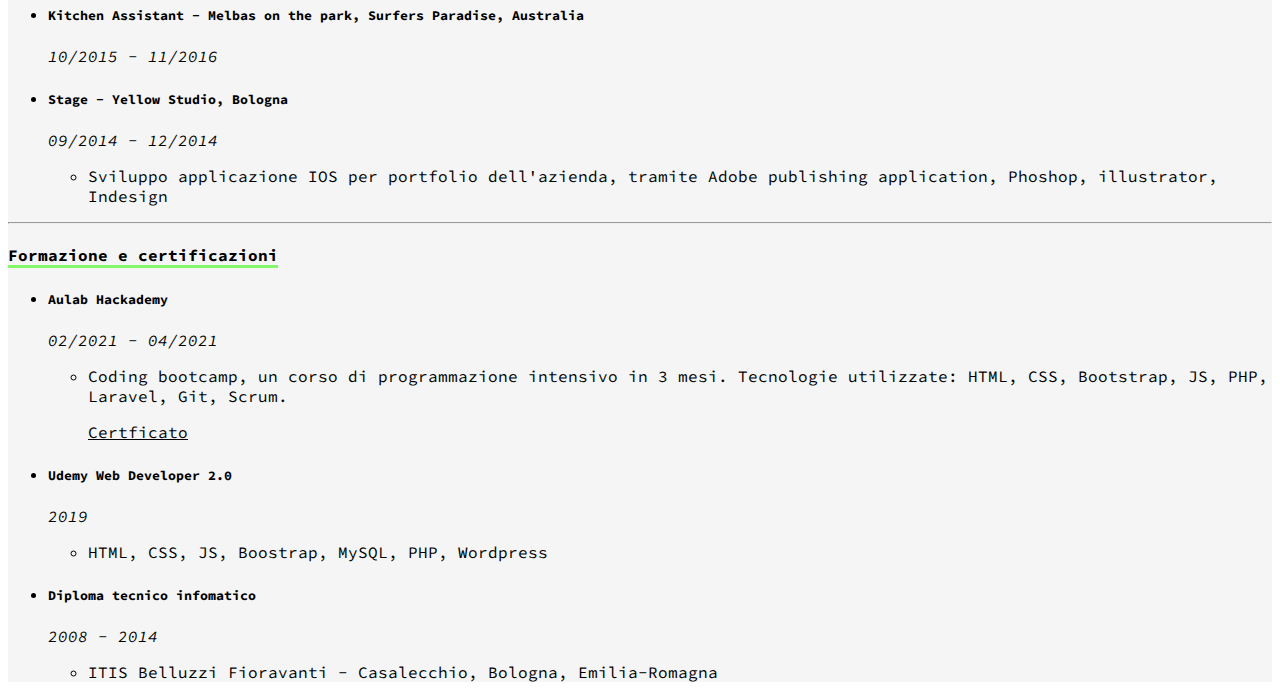
==== commit 767f9dfb: "fix" ====
--- a/cv.html
+++ b/cv.html
@@ -22,8 +22,8 @@
         <div class="row justify-content-center">
             <!-- info -->
             <div class="col-12 col-md-4 border-custom">
-                <img src="https://picsum.photos/200" class="img-fluid d-block mx-auto border-circle-green rounded-circle shadow my-4" alt="">
-                <h3 class="mb-3"><span class="border-bottom-custom">Filippo Iacono</span></h3>
+                <img src="https://picsum.photos/180" class="img-fluid d-block mx-auto border-circle-green rounded-circle shadow my-4" alt="">
+                <h3 class="mb-3"><span class=" color-custom">Filippo Iacono</span></h3>
                 <p class="lead">Junior Full-stack Web Developer</p>
                 <p>Junior Web Developer, con la passione di sviluppare applicazioni web responsive, dal frontend al backend. Oltre alla mia base di conoscenze, cerco attivamente nuove tecnologie e mi tengo aggiornato sulle tendenze e sui progressi del settore.</p>
                 <h5 class="mb-3"><span class="border-bottom-custom">Info</span></h5>
@@ -55,10 +55,10 @@
                     <li><a class="text-decoration-none custom-link" href="https://github.com/"><i class="fab fa-twitter"></i> Twitter</a></li>
                 </ul>
             </div>
-            <hr class="m-0 d-md-none">
+            <hr class=" d-md-none">
             <!-- esperienza lavorativa -->
             <div class="col-12 col-md-8 p-3">
-                <h4 class="text-uppercase mb-4 fw-bold"><span class="border-bottom-custom">Esperienza lavorativa</span></h4>
+                <h4 class=" mb-4 fw-bold"><span class="border-bottom-custom">Esperienza lavorativa</span></h4>
                 <ul class="list-custom p-0">
                     <li>
                     </article>
@@ -144,14 +144,14 @@
                             <i>09/2014 - 12/2014</i>
                             <p class=""></p>
                             <ul>
-                                <li> Sviluppo applicazione IOS per portfolio dell'azienda, tramite Adobe publishing application, Phoshop, illustrator,Indesign</li>
+                                <li> Sviluppo applicazione IOS per portfolio dell'azienda, tramite Adobe publishing application, Phoshop, illustrator, Indesign</li>
                             </ul>
                             </article>
                     </li>
                 </ul>
                 <hr>
                     <!-- formazione certificazione -->
-                    <h4 class="text-uppercase my-4 fw-bold"><span class="border-bottom-custom">Formazione e certificazioni</span></h4>
+                    <h4 class=" my-4 fw-bold"><span class="border-bottom-custom">Formazione e certificazioni</span></h4>
                     <ul class="list-custom p-0">
                         <li>
                             <article>
